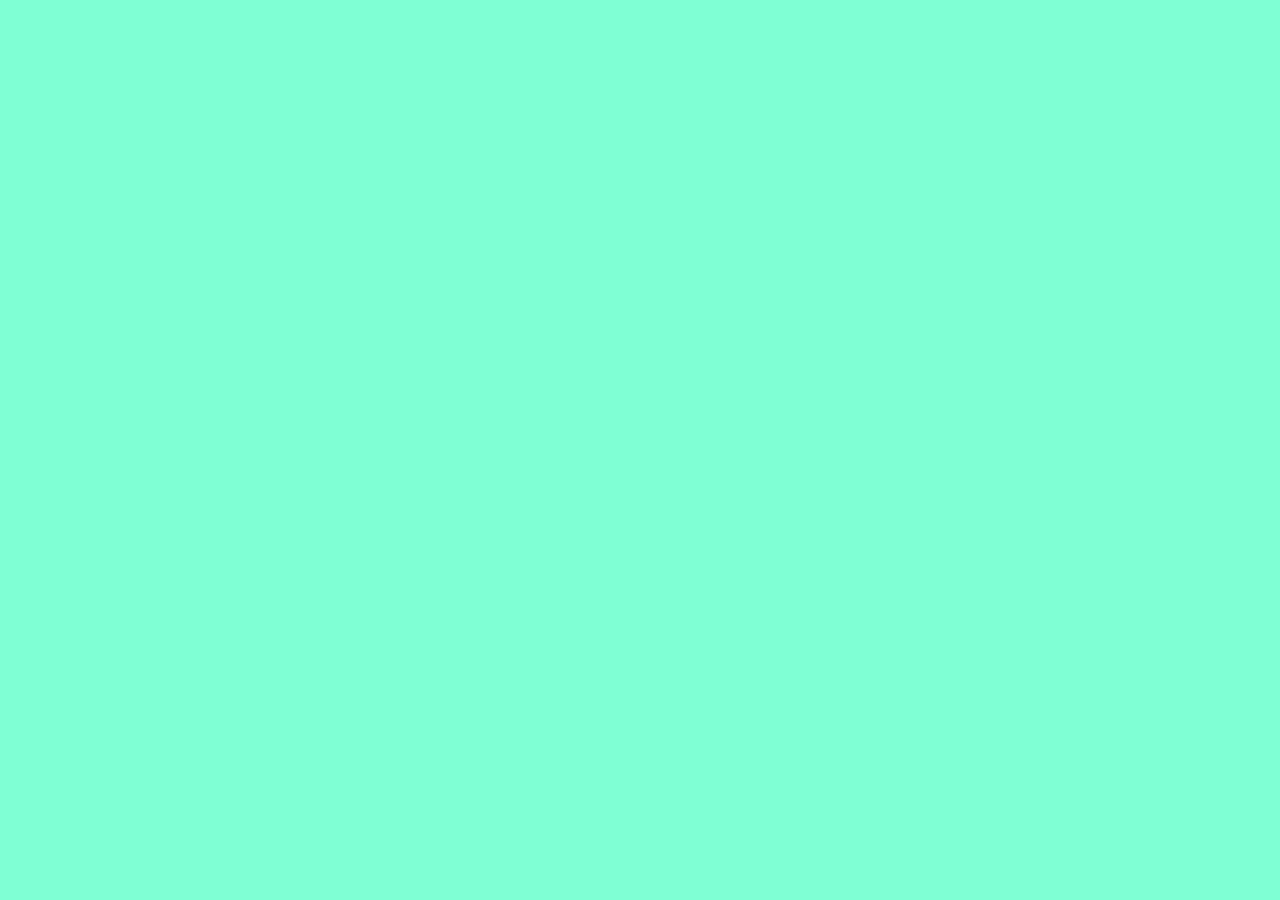
==== Breakout/index.html @ e98d9605 "调整文件资源" ====
<!DOCTYPE html>
<html lang="en">
<head>
    <meta charset="UTF-8">
    <meta name="viewport" content="width=device-width,initial-scale=1.0, minimum-scale=1.0, maximum-scale=1.0, user-scalable=no"/>
    <title>Breakout clone</title>
    <link rel="stylesheet" href="css/style.css">
</head>
<body>

</body>
    <div id="container"></div>
    <script src="js/phaser.js"></script>
    <script src="js/start.js"></script>
</html>
---- Breakout/css/style.css ----
body,html{
    width: 100%;
    height: 100%;
}
*{
    margin: 0px 0px 0px 0px;
    padding: 0px 0px 0px 0px;
    border:none;
}
#container{
    display: flex;
    justify-content: center; /* 水平居中 */
    align-items: center;     /* 垂直居中 */
    width: 100%;
    height: 100%;
    background: aquamarine;
}
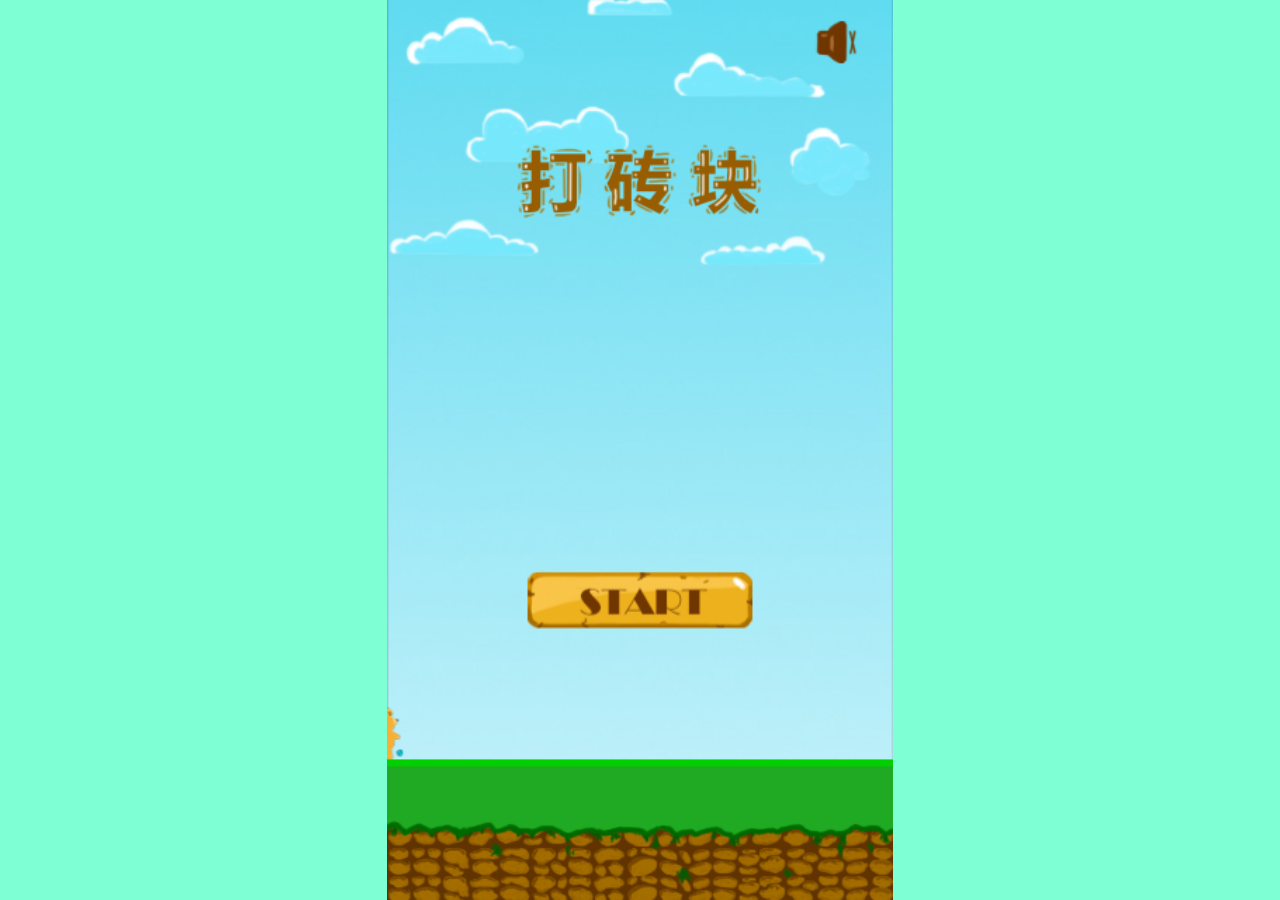
==== commit db278363: "游戏版本1.0" ====
--- a/Breakout/index.html
+++ b/Breakout/index.html
@@ -3,13 +3,19 @@
 <head>
     <meta charset="UTF-8">
     <meta name="viewport" content="width=device-width,initial-scale=1.0, minimum-scale=1.0, maximum-scale=1.0, user-scalable=no"/>
-    <title>Breakout clone</title>
+    <!-- UC强制全屏 -->
+    <meta name="full-screen" content="yes">
+    <!-- QQ强制全屏 -->
+    <meta name="x5-fullscreen" content="true">
+    <!-- IOS启用 WebApp 全屏模式 -->
+    <meta name="apple-mobile-web-app-capable" content="yes" />
+    <title>打砖块</title>
     <link rel="stylesheet" href="css/style.css">
 </head>
 <body>
 
 </body>
     <div id="container"></div>
-    <script src="js/phaser.js"></script>
+    <script src="js/phaser.min.js"></script>
     <script src="js/start.js"></script>
 </html>
